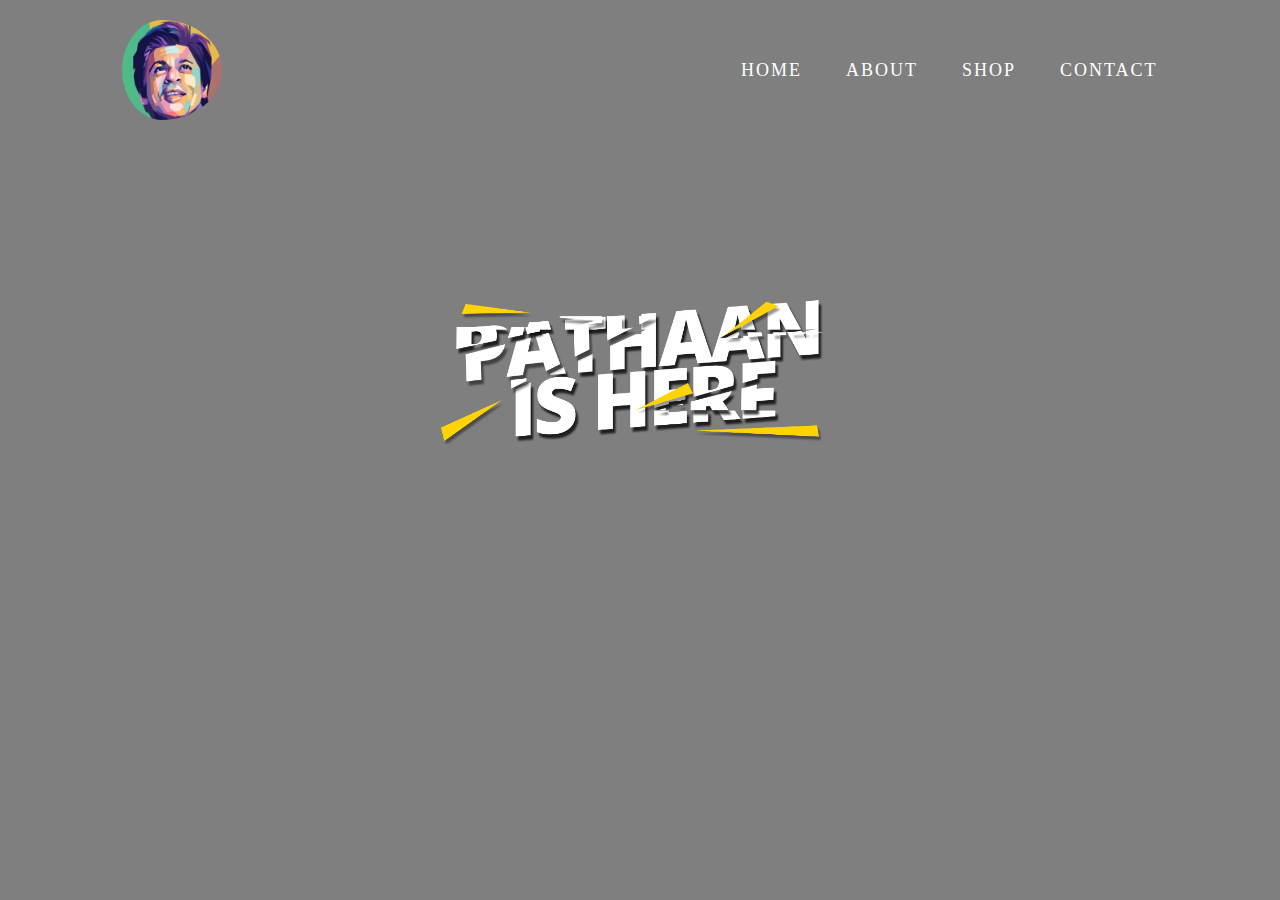
==== index.html @ e3d4c38a "Add files via upload" ====
<!DOCTYPE html>
<html lang="en">

<head>
    <meta charset="UTF-8">
    <meta http-equiv="X-UA-Compatible" content="IE=edge">
    <meta name="viewport" content="width=device-width, initial-scale=1.0">
    <link rel="stylesheet" href="style.css">
    <link rel="shortcut icon" href="siteicon1.jpg" type="image/x-icon">
    <link
        href="https://fonts.googleapis.com/css2?family=Roboto:ital,wght@0,300;0,400;0,500;0,600;0,700;0,800;0,900;1,500;1,600;1,700;1,800;1,900&display=swap"
        rel="stylesheet" />
    <title>Clone Porject</title>
</head>

<body>
    <div class="banner">
        <video autoplay loop muted class="back-video">
            <source src="video.mp4" type="video/mp4">
        </video>
        <nav>
            <img src="siteicon1.jpg" alt="logo" class="logo">
            <ul>
                <li><a href="#" target="_blank">Home</a></li>
                <li><a href="#" target="_blank">About</a></li>
                <li><a href="#" target="_blank">Shop</a></li>
                <li><a href="#" target="_blank">Contact</a></li>
            </ul>
        </nav>
        <div class="content">
            <!-- <h1 class="text">The King Is Back!</h1> -->
            <img src="pathaantext.png" alt="logo" class="text1">
            <div class="videos">
                <div class="vid1">
                    <iframe width="460" height="215" src="https://www.youtube.com/embed/YxWlaYCA8MU"
                        title="YouTube video player" frameborder="0"
                        allow="accelerometer; autoplay; clipboard-write; encrypted-media; gyroscope; picture-in-picture; web-share"
                        allowfullscreen></iframe>
                </div>
                <div class="vid2">
                    <iframe width="460" height="215" src="https://www.youtube.com/embed/vqu4z34wENw" title="YouTube video player" frameborder="0" allow="accelerometer; autoplay; clipboard-write; encrypted-media; gyroscope; picture-in-picture; web-share" allowfullscreen></iframe>
                </div>
            </div>
        </div>
    </div>
</body>

</html>
---- style.css ----
* {
    margin: 0;
    padding: 0;
    box-sizing: border-box;
}

.banner {
    width: 100%;
    height: 100vh;
    background: linear-gradient(rgba(0, 0, 0, 0.5), rgba(0, 0, 0, 0.5));
    position: relative;
    padding-bottom: 30px;
    display: flex;
    justify-content: center;
    align-items: center;
}

nav {
    width: 100%;
    position: absolute;
    top: 0;
    left: 0;
    padding: 20px 8%;
    display: flex;
    align-items: center;
    justify-content: space-between;
}

nav .logo {
    width: 120px;
    cursor: pointer;
    padding-left: 20px;
    border-radius: 50%;
}

nav ul li {
    list-style: none;
    display: inline-block;
    margin: 0 20px;
    position: relative;
}

nav ul li a {
    text-decoration: none;
    color: white;
    font-family: poppins;
    font-size: 18px;
    letter-spacing: 2px;
    text-transform: uppercase;
    transition: 0.4s ease-in-out;
}

nav ul li::after {
    content: '';
    height: 3px;
    width: 0;
    background: #f0a72e;
    position: absolute;
    left: 0;
    bottom: -10px;
    transition: 0.5s;
}

nav ul li:hover::after {
    width: 100%;
}

.content {
    text-align: center;
    margin-top: 150px;
}
/* 
.text {
    font-family: poppins;
    font-size: 55px;
    font-weight: 600;
    letter-spacing: 2px;
    color: #fff;
    text-shadow: 0 0 30px black;
} */
.text1 {
    width: 450px;
}

.back-video {
    position: absolute;
    z-index: -1;
}

@media (min-aspect-ratio: 16/9) {
    .back-video {
        width: 100%;
        height: auto;
    }
}

@media (max-aspect-ratio: 16/9) {
    .back-video {
        width: auto%;
        height: 100%;
    }
}
.videos{
    display: flex;
    align-items: center;
    justify-content: center;
}
.vid1{
    flex-basis: 50%;
    margin: 20px;
}
.vid2{
    flex-basis: 50%;
    margin: 20px;
}
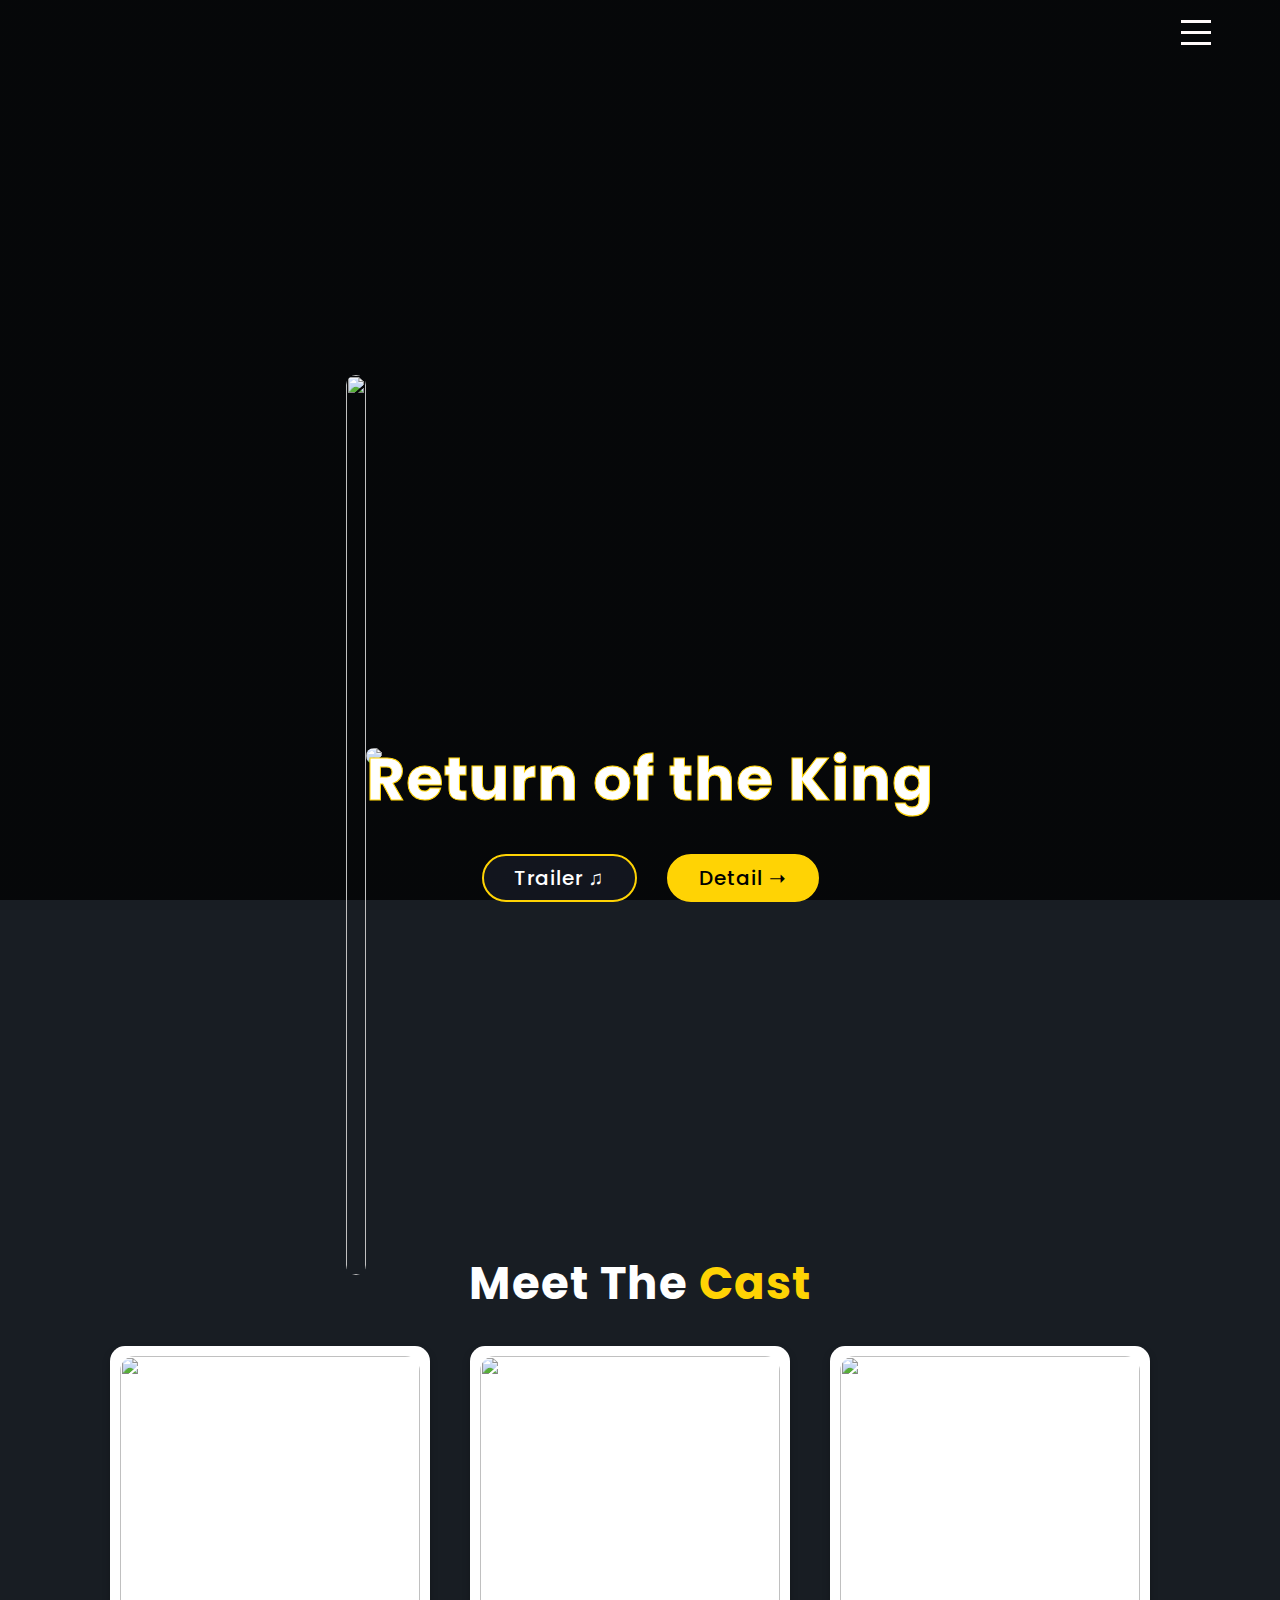
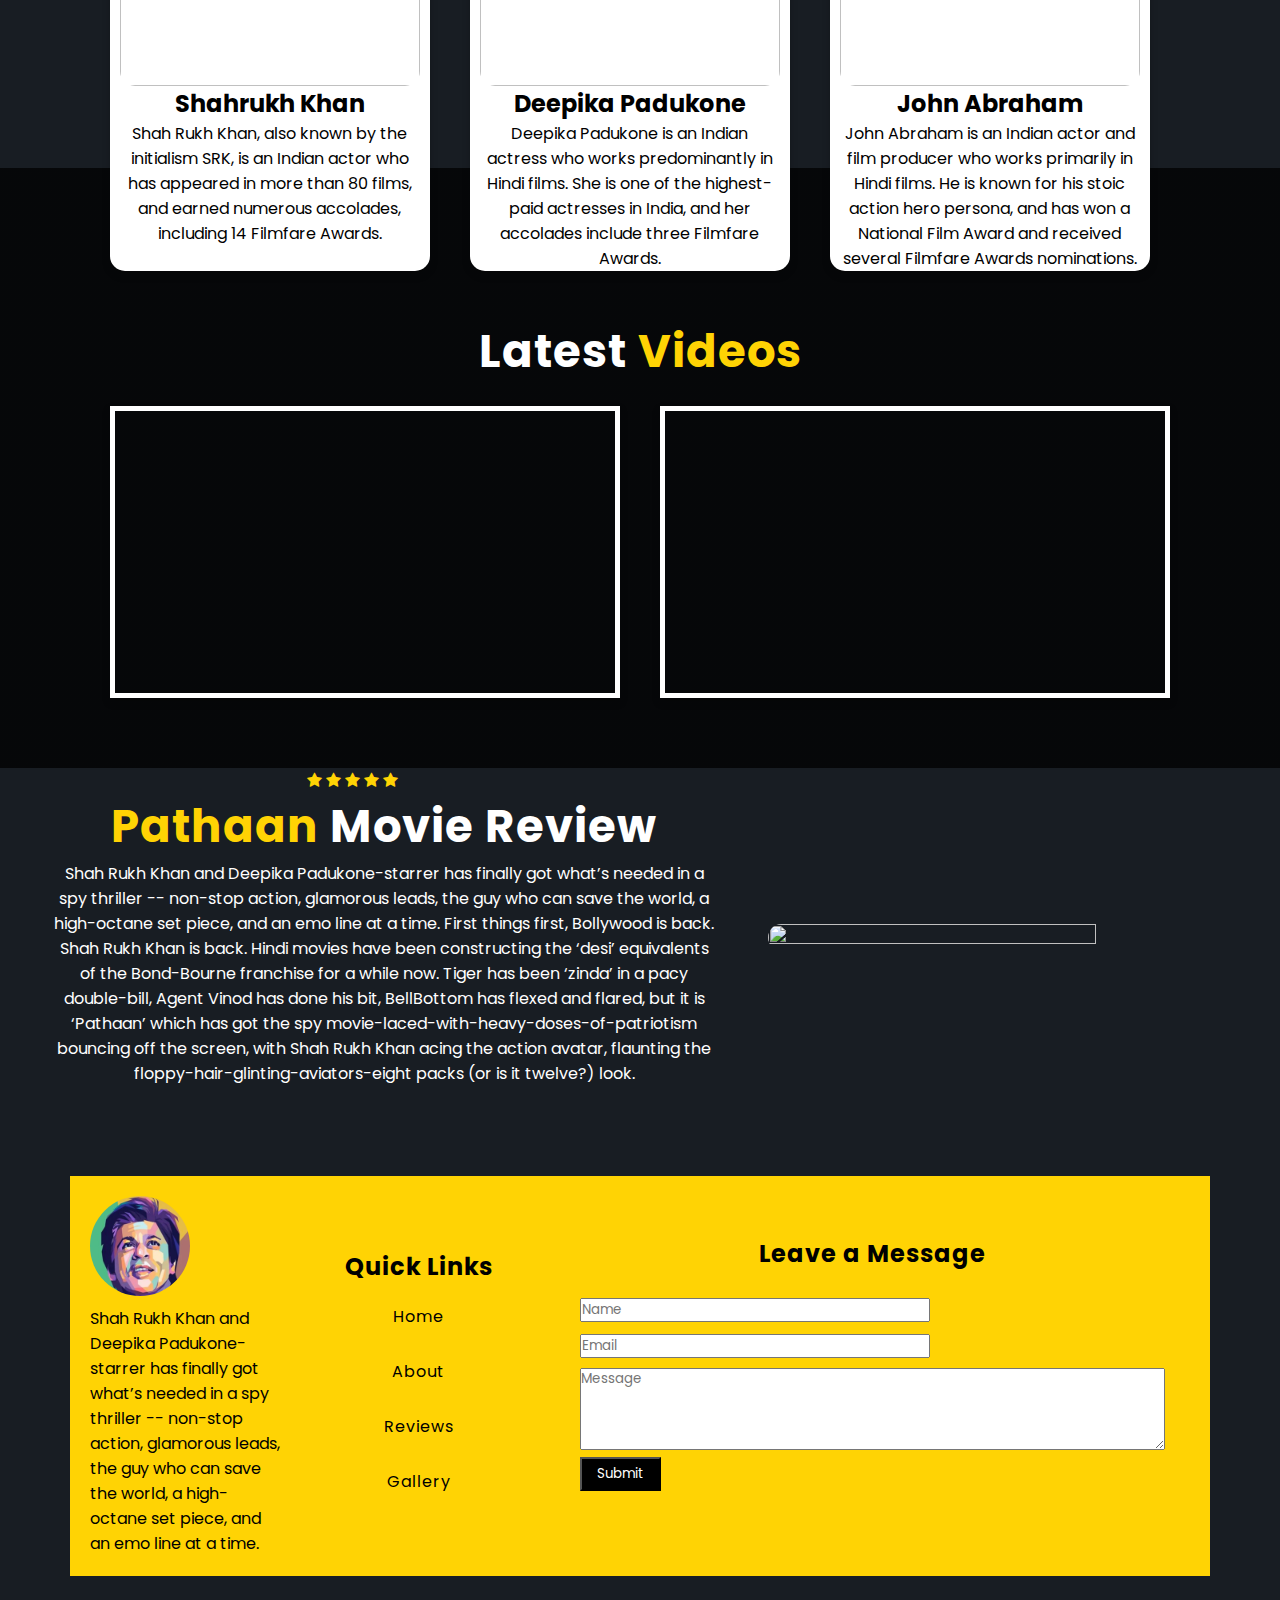
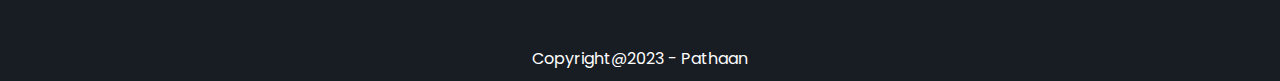
==== commit 94936b55: "Add files via upload" ====
--- a/index.html
+++ b/index.html
@@ -5,44 +5,157 @@
     <meta charset="UTF-8">
     <meta http-equiv="X-UA-Compatible" content="IE=edge">
     <meta name="viewport" content="width=device-width, initial-scale=1.0">
+    <title>Pathaan Website</title>
+
+    <script type="text/javascript" src="https://platform-api.sharethis.com/js/sharethis.js#property=63d9c85eb14908001316e576&product=inline-share-buttons&source=platform" async="async"></script>
+
     <link rel="stylesheet" href="style.css">
     <link rel="shortcut icon" href="siteicon1.jpg" type="image/x-icon">
+    <link rel="stylesheet" href="https://cdnjs.cloudflare.com/ajax/libs/font-awesome/4.7.0/css/font-awesome.min.css">
+    <link rel="preconnect" href="https://fonts.googleapis.com">
+    <link rel="preconnect" href="https://fonts.gstatic.com" crossorigin>
     <link
-        href="https://fonts.googleapis.com/css2?family=Roboto:ital,wght@0,300;0,400;0,500;0,600;0,700;0,800;0,900;1,500;1,600;1,700;1,800;1,900&display=swap"
-        rel="stylesheet" />
-    <title>Clone Porject</title>
+        href="https://fonts.googleapis.com/css2?family=Poppins:ital,wght@0,300;0,400;0,500;0,600;0,700;0,800;0,900;1,500;1,600;1,700;1,800;1,900&display=swap"
+        rel="stylesheet">
 </head>
 
 <body>
     <div class="banner">
-        <video autoplay loop muted class="back-video">
-            <source src="video.mp4" type="video/mp4">
-        </video>
-        <nav>
-            <img src="siteicon1.jpg" alt="logo" class="logo">
-            <ul>
-                <li><a href="#" target="_blank">Home</a></li>
-                <li><a href="#" target="_blank">About</a></li>
-                <li><a href="#" target="_blank">Shop</a></li>
-                <li><a href="#" target="_blank">Contact</a></li>
+        <div class="wrapper">
+            <div class="container">
+                <div class="menulogo"></div>
+                <div class="menulogo"></div>
+                <div class="menulogo"></div>
+            </div>
+        </div>
+        <div>
+            <ul class="menu">
+                <li><a href="index.html">Home</a></li>
+                <li><a href="about.html">About</a></li>
+                <li><a href="review.html">Reviews</a></li>
+                <li><a href="video.html">Gallery</a></li>
+                <h1 class="text">Follow us on</h1>
+                <span class="social">
+                    <img src="/Images/facebook.png" alt="facebook" class="icon">
+                    <img src="/Images/instagram.png" alt="instagram" class="icon">
+                    <img src="/Images/youtube.png" alt="youtube" class="icon">
+                </span>
             </ul>
-        </nav>
-        <div class="content">
-            <!-- <h1 class="text">The King Is Back!</h1> -->
-            <img src="pathaantext.png" alt="logo" class="text1">
-            <div class="videos">
-                <div class="vid1">
-                    <iframe width="460" height="215" src="https://www.youtube.com/embed/YxWlaYCA8MU"
-                        title="YouTube video player" frameborder="0"
-                        allow="accelerometer; autoplay; clipboard-write; encrypted-media; gyroscope; picture-in-picture; web-share"
-                        allowfullscreen></iframe>
-                </div>
-                <div class="vid2">
-                    <iframe width="460" height="215" src="https://www.youtube.com/embed/vqu4z34wENw" title="YouTube video player" frameborder="0" allow="accelerometer; autoplay; clipboard-write; encrypted-media; gyroscope; picture-in-picture; web-share" allowfullscreen></iframe>
+        </div>
+        <div class="container1">
+            <div>
+                <img src="/Images/shahrukh.png" class="image">
+            </div>
+            <div>
+                <img src="/Images/pathaantext.png" class="text1">
+                <h1 class="heading">Return of the King</h1>
+                <div class="row">
+                    <div class="btn">
+                        <a href="#">Trailer &#x266B;</a>
+                    </div>
+                    <div class="btn1">
+                        <a href="#">Detail &#x279D;</a>
+                    </div>
                 </div>
             </div>
         </div>
+        <div class="container2">
+            <h1>Meet The <span class="cast">Cast</span> </h1>
+
+            <div class="cover">
+                <div class="box">
+                    <img src="/Images/shahrukhkhan.jpg">
+                    <h2>Shahrukh Khan</h2>
+                    <p>Shah Rukh Khan, also known by the initialism SRK, is an Indian actor who has appeared in more
+                        than 80 films, and earned numerous accolades, including 14 Filmfare Awards.</p>
+                </div>
+                <div class="box">
+                    <img src="/Images/Deepika.jpg">
+                    <h2>Deepika Padukone</h2>
+                    <p>Deepika Padukone is an Indian actress who works predominantly in Hindi films. She is one of the
+                        highest-paid actresses in India, and her accolades include three Filmfare Awards.</p>
+                </div>
+                <div class="box">
+                    <img src="/Images/John.jpg">
+                    <h2>John Abraham</h2>
+                    <p>John Abraham is an Indian actor and film producer who works primarily in Hindi films. He is known
+                        for his stoic action hero persona, and has won a National Film Award and received several
+                        Filmfare Awards nominations.</p>
+                </div>
+            </div>
+            <div class="container3">
+                <h1>Latest <span class="cast">Videos</span> </h1>
+                <div class="videos">
+                    <div class="vid">
+                        <iframe width="500" height="275" src="https://www.youtube.com/embed/YxWlaYCA8MU"
+                            title="YouTube video player" frameborder="0"
+                            allow="accelerometer; autoplay; clipboard-write; encrypted-media; gyroscope; picture-in-picture; web-share"
+                            allowfullscreen></iframe>
+                    </div>
+                    <div class="vid1">
+                        <iframe width="500" height="275" src="https://www.youtube.com/embed/huxhqphtDrM"
+                            title="YouTube video player" frameborder="0"
+                            allow="accelerometer; autoplay; clipboard-write; encrypted-media; gyroscope; picture-in-picture; web-share"
+                            allowfullscreen></iframe>
+                    </div>
+                </div>
+            </div>
+            <div class="container4">
+                <div class="col1">
+                    <div class="star">
+                    <span class="fa fa-star checked"></span>
+                    <span class="fa fa-star checked"></span>
+                    <span class="fa fa-star checked"></span>
+                    <span class="fa fa-star checked"></span>
+                    <span class="fa fa-star checked"></span></div>
+                    <h1><span class="cast">Pathaan </span>Movie Review</h1>
+                    <p>Shah Rukh Khan and Deepika Padukone-starrer has finally got what’s needed in a spy thriller --
+                        non-stop action, glamorous leads, the guy who can save the world, a high-octane set piece, and
+                        an emo line at a time. First things first, Bollywood is back. Shah Rukh Khan is back. Hindi
+                        movies have been constructing the ‘desi’ equivalents of the Bond-Bourne franchise for a while
+                        now. Tiger has been ‘zinda’ in a pacy double-bill, Agent Vinod has done his bit, BellBottom has
+                        flexed and flared, but it is ‘Pathaan’ which has got the spy
+                        movie-laced-with-heavy-doses-of-patriotism bouncing off the screen, with Shah Rukh Khan acing
+                        the action avatar, flaunting the floppy-hair-glinting-aviators-eight packs (or is it twelve?)
+                        look.</p>
+                        <div class="sharethis-inline-share-buttons"></div>
+                </div>
+                <div class="col2">
+                    <img src="/Images/king.png" class="smallimage">
+                </div>
+            </div>
+            <div class="container5">
+                <div class="column">
+                    <img src="siteicon1.jpg" class="footlogo">
+                    <p>Shah Rukh Khan and Deepika Padukone-starrer has finally got what’s needed in a spy thriller --
+                        non-stop action, glamorous leads, the guy who can save the world, a high-octane set piece, and
+                        an emo line at a time.</p>
+                </div>
+                <div class="column">
+                    <h2>Quick Links</h2>
+                    <ul>
+                        <li>
+                            <a href="index.html">Home</a>
+                            <a href="about.html">About</a>
+                            <a href="review.html">Reviews</a>
+                            <a href="video.html">Gallery</a>
+                        </li>
+                    </ul>
+                </div>
+                <div class="column">
+                    <h2>Leave a Message</h2>
+                    <form class="form1">
+                        <input type="text" placeholder="Name" class="name">
+                        <input type="email" placeholder="Email" class="email">
+                        <textarea id="textarea" name="Message" rows="4" cols="50" placeholder="Message"></textarea>
+                        <input type="submit" value="Submit" class="button">
+                    </form>
+                </div>
+            </div>
+            <p class="copyright">Copyright@2023 - Pathaan</p>
+        </div>
     </div>
+    <script src="main.js"></script>
 </body>
 
 </html>--- a/style.css
+++ b/style.css
@@ -1,115 +1,378 @@
 * {
     margin: 0;
     padding: 0;
+    font-family: poppins;
     box-sizing: border-box;
+}
+
+body {
+    background-color: #181D23;
 }
 
 .banner {
     width: 100%;
     height: 100vh;
-    background: linear-gradient(rgba(0, 0, 0, 0.5), rgba(0, 0, 0, 0.5));
+    background-image: linear-gradient(rgba(0, 0, 0, 0.75), rgba(0, 0, 0, 0.75)), url(/Images/background.jpeg);
+    background-size: cover;
+    background-position: center;
+}
+
+.wrapper {
+    width: 90%;
+    margin: 0 auto;
+    z-index: 1;
+}
+
+.container {
+    /* background-color: deeppink; */
+    float: right;
+    height: 25px;
+    width: 40px;
+    margin-top: 20px;
+    display: flex;
+    flex-direction: column;
+    justify-content: space-between;
+    align-items: center;
+    cursor: pointer;
+}
+
+.menulogo {
+    width: 30px;
+    height: 3px;
+    background-color: snow;
+}
+
+.menu {
+    background-color: #0f0f0f;
+    width: 30%;
+    height: 100vh;
+    padding: 50px;
+    transform: translateX(-500px);
+    transition: 0.5s;
+    z-index: 3;
     position: relative;
-    padding-bottom: 30px;
-    display: flex;
-    justify-content: center;
-    align-items: center;
-}
-
-nav {
+}
+
+.menu li {
+    list-style-type: none;
+    border-bottom: 1px solid rgb(71, 71, 77);
+    padding: 30px 0;
+    text-align: center;
+}
+
+.showmenu {
+    transform: translateX(0);
+}
+
+.menu li:last-child {
+    border-bottom: none;
+}
+
+.menu li:first-child {
+    font-weight: bold;
+}
+
+.menu li a {
+    color: snow;
+    text-decoration: none;
+    font-size: 20px;
+    text-align: center;
+    transition: font-weight 0.2s;
+    letter-spacing: 2px;
+}
+
+.menu li a:hover {
+    font-weight: bold;
+}
+
+.text {
+    color: aqua;
+    text-align: center;
+    font-size: 17px;
+    font-weight: 500;
+    padding-top: 20px;
+    letter-spacing: 1px;
+}
+
+.social {
+    display: flex;
+    align-items: center;
+    justify-content: center;
+    column-gap: 15px;
+    margin-top: 15px;
+}
+
+.icon {
+    display: inline-block;
+    width: 30px;
+    height: 30px;
+}
+
+.container1 {
     width: 100%;
-    position: absolute;
-    top: 0;
-    left: 0;
-    padding: 20px 8%;
-    display: flex;
-    align-items: center;
-    justify-content: space-between;
-}
-
-nav .logo {
-    width: 120px;
-    cursor: pointer;
-    padding-left: 20px;
-    border-radius: 50%;
-}
-
-nav ul li {
+    height: 100vh;
+    background-size: cover;
+    background-position: center;
+    display: flex;
+    justify-content: center;
+    align-items: center;
+    transform: translateY(-525px);
+}
+
+.image {
+    width: 100%;
+    height: 100vh;
+}
+
+.text1 {
+    width: 500px;
+    height: auto;
+}
+
+.heading {
+    color: white;
+    position: relative;
+    font-family: poppins;
+    font-weight: 700;
+    font-size: 60px;
+    letter-spacing: 1px;
+    text-align: center;
+    -webkit-text-stroke: 1px #FFD304;
+    transform: translateY(-30px);
+}
+
+
+.row {
+    display: flex;
+    align-items: center;
+    flex-wrap: wrap;
+    justify-content: center;
+}
+
+.btn a {
+    color: white;
+    text-decoration: none;
+}
+
+.btn1 a {
+    color: black;
+    text-decoration: none;
+}
+
+.btn {
+    padding: 7px 30px;
+    font-family: poppins;
+    font-size: 20px;
+    font-weight: 500;
+    letter-spacing: 1px;
+    margin-right: 30px;
+    border: 2px solid #FFD304;
+    border-radius: 100px;
+    background-color: #12151E;
+}
+
+.btn:hover {
+    background-color: #FFD304;
+    color: black;
+    transform: rotate(-5deg) scale(1.3);
+}
+
+.btn a:hover {
+    color: black;
+}
+
+.btn1 {
+    padding: 7px 30px;
+    color: black;
+    font-family: poppins;
+    font-size: 20px;
+    font-weight: 500;
+    letter-spacing: 1px;
+    border: 2px solid #FFD304;
+    border-radius: 100px;
+    background-color: #FFD304;
+}
+.btn1:hover {
+    transform: rotate(-5deg) scale(1.3);
+}
+
+.container2 {
+    transform: translateY(-550px);
+    padding-bottom: 10px;
+}
+
+.container2 h1 {
+    text-align: center;
+    color: white;
+    font-size: 45px;
+    letter-spacing: 1px;
+}
+
+.cast {
+    color: #FFD304;
+}
+
+.cover {
+    width: 900px;
+    height: 400px;
+    margin-top: 50px;
+    margin-left: 7%;
+    display: flex;
+    align-items: center;
+}
+
+.box {
+    margin: 20px;
+    margin-top: 100px;
+    width: 800px;
+    height: 525px;
+    box-shadow: 0 4px 8px 0 rgba(0, 0, 0, 0.2);
+    background-color: white;
+    align-items: center;
+    justify-content: center;
+    text-align: center;
+    border-radius: 15px;
+    padding: 10px;
+}
+
+.box:hover {
+    box-shadow: 0 8px 16px 0 rgba(0, 0, 0, 0.2);
+}
+img {
+    width: 300px;
+    height: 330px;
+    display: flex;
+    border-radius: 15px;
+}
+.container3 {
+    padding-top: 150px;
+    background-image: linear-gradient(rgba(0, 0, 0, 0.75), rgba(0, 0, 0, 0.75)), url(/Images/pathann-featire.jpg);
+    background-size: cover;
+    background-position: center;
+    padding-bottom: 50px;
+}
+
+.videos{
+    display: flex;
+    justify-content: center;
+    align-items: center;
+}
+.vid{
+    margin: 20px;
+    box-shadow: 0 4px 8px 0 rgba(0, 0, 0, 0.2);
+    border: 5px solid white;
+}
+.vid1{
+    margin: 20px;
+    box-shadow: 0 4px 8px 0 rgba(0, 0, 0, 0.2);
+    border: 5px solid white;
+}
+.container4{
+    display: flex;
+    justify-content: center;
+    align-items: center;
+}
+.col1{
+    flex-basis: 60%;
+}
+.star{
+    margin-left: 40%;
+    width: 100%;
+}
+.col1 p{
+    color: white;
+    text-align: center;
+    padding-left: 50px;
+    padding-right: 50px;
+}
+.col2{
+    flex-basis: 40%;
+}
+.smallimage{
+    width: 80%;
+    height: 80%;
+}
+.container5{
+    display: flex;
+    justify-content: center;
+    align-items: center;
+    margin: 70px;
+    background-color: #FFD304;
+}
+.column{
+    flex-basis: 25%;
+    margin: 20px;
+}
+.footlogo{
+    width: 100px;
+    height: 100px;
+    border-radius: 100%;
+}
+.container5 h2{
+    color: black;
+    text-align: center;
+    letter-spacing: 1px;
+}
+.container5 p{
+    color: black;
+    margin-top: 10px;
+}
+.container5 ul li{
     list-style: none;
-    display: inline-block;
-    margin: 0 20px;
-    position: relative;
-}
-
-nav ul li a {
-    text-decoration: none;
-    color: white;
-    font-family: poppins;
-    font-size: 18px;
-    letter-spacing: 2px;
-    text-transform: uppercase;
-    transition: 0.4s ease-in-out;
-}
-
-nav ul li::after {
-    content: '';
-    height: 3px;
-    width: 0;
-    background: #f0a72e;
-    position: absolute;
-    left: 0;
-    bottom: -10px;
-    transition: 0.5s;
-}
-
-nav ul li:hover::after {
-    width: 100%;
-}
-
-.content {
-    text-align: center;
-    margin-top: 150px;
-}
-/* 
-.text {
-    font-family: poppins;
-    font-size: 55px;
+}
+.container5 ul li a{
+    text-decoration: none;
+    color: black;
+    display: block;
+    padding: 10px;
+    margin-top: 10px;
+    text-align: center;
+    letter-spacing: 1px;
+}
+.container5 ul li a:hover{
+    text-decoration: none;
+    color: black;
+    display: block;
+    padding: 10px;
+    margin-top: 10px;
+    text-align: center;
+    letter-spacing: 1px;
     font-weight: 600;
-    letter-spacing: 2px;
-    color: #fff;
-    text-shadow: 0 0 30px black;
-} */
-.text1 {
-    width: 450px;
-}
-
-.back-video {
-    position: absolute;
-    z-index: -1;
-}
-
-@media (min-aspect-ratio: 16/9) {
-    .back-video {
-        width: 100%;
-        height: auto;
-    }
-}
-
-@media (max-aspect-ratio: 16/9) {
-    .back-video {
-        width: auto%;
-        height: 100%;
-    }
-}
-.videos{
-    display: flex;
-    align-items: center;
-    justify-content: center;
-}
-.vid1{
-    flex-basis: 50%;
-    margin: 20px;
-}
-.vid2{
-    flex-basis: 50%;
-    margin: 20px;
+    transition: 0.7s ease;
+    transform: translateX(7px);
+}
+.form1{
+    padding: 25px;
+}
+.name{
+    width: 350px;
+    margin-bottom: 10px;
+}
+.email{
+    width: 350px;
+    margin-bottom: 10px;
+}
+.button{
+    padding: 5px 15px;
+    color: white;
+    background-color: black;
+}
+.copyright{
+    text-align: center;
+    color: white;
+}
+.checked {
+    color: #FFD304;
+  }
+  ::-webkit-scrollbar{
+    width: 12px;
+  }
+  ::-webkit-scrollbar-thumb{
+    background: linear-gradient(transparent,#FFD304);
+    border-radius: 6px;
+  }
+
+  .sharethis-inline-share-buttons{
+    margin-top: 20px;
+    margin-left: 120px;
 }